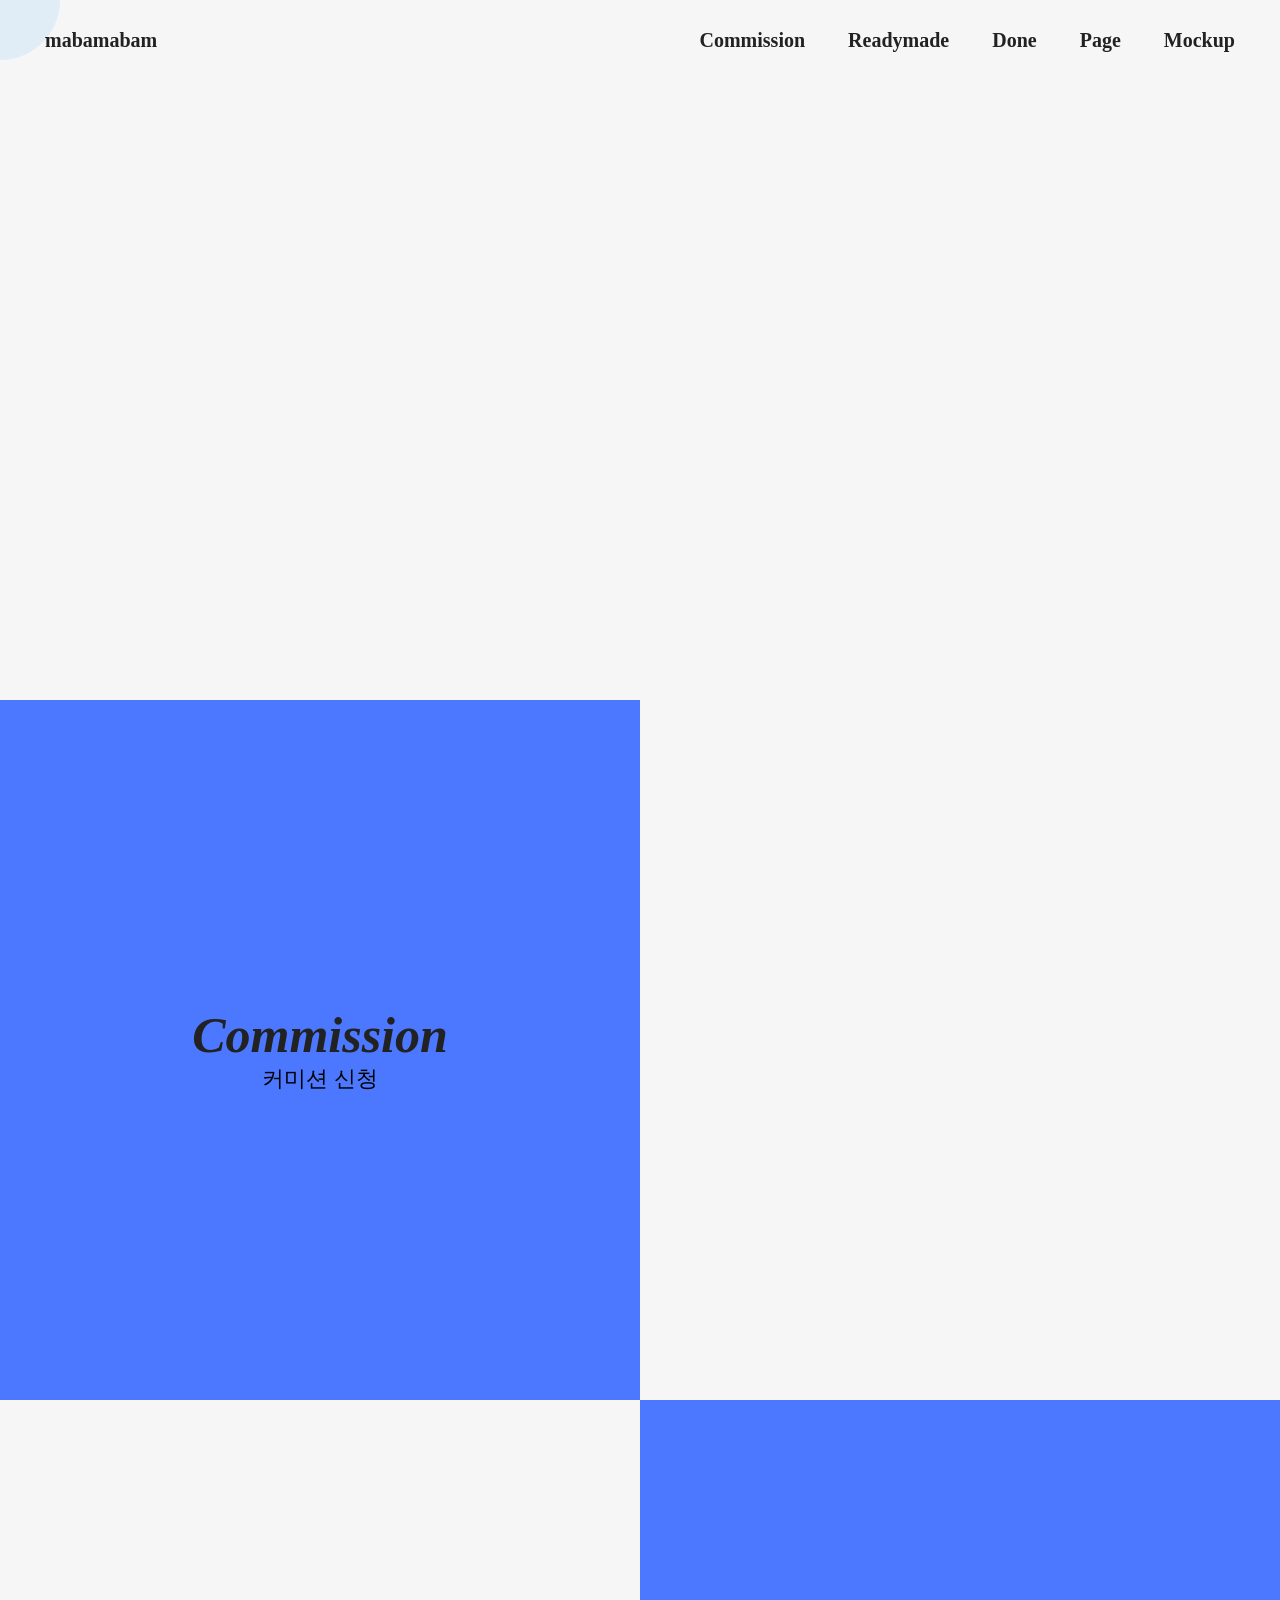
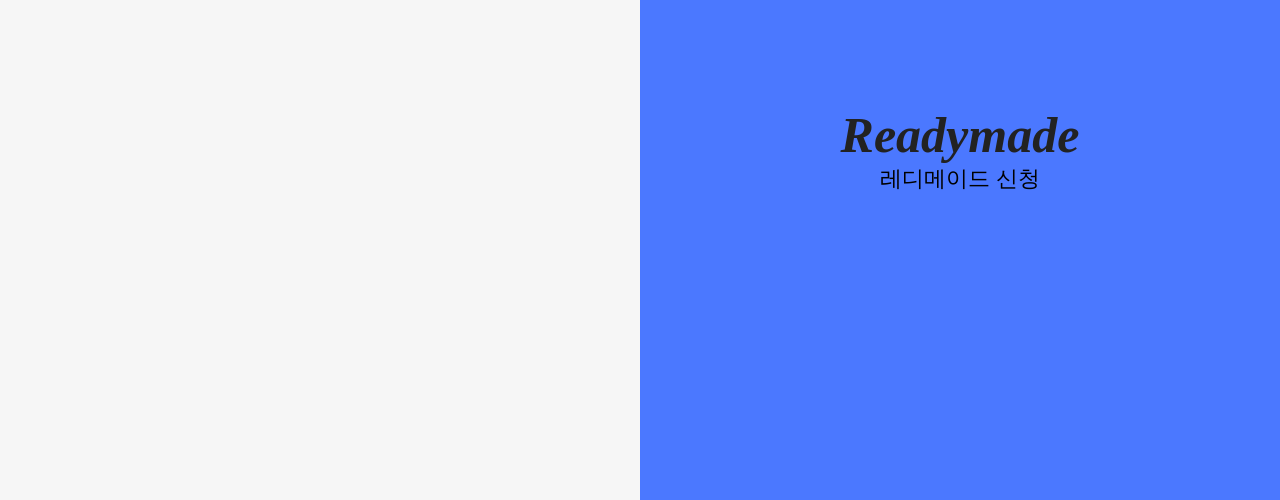
==== index.html @ e244fecd "Add files via upload" ====
<!DOCTYPE html>
<html lang="ko">
<head>
    <meta charset="UTF-8">
    <meta name="viewport" content="width=device-width, initial-scale=1.0">
    <link rel="preconnect" href="https://fonts.googleapis.com">
    <link rel="preconnect" href="https://fonts.gstatic.com" crossorigin>
    <link href="https://fonts.googleapis.com/css2?family=Inter:ital,opsz,wght@0,14..32,100..900;1,14..32,100..900&family=Noto+Sans+JP:wght@100..900&display=swap" rel="stylesheet">
    <title>mabamarchive</title>
    <link rel="stylesheet" href="css/mainstyle.css" type="text/css">
    <script src="js/javascript.js"></script>
</head>
<body>
    <div class="cursor-glow"></div>
    <div class="bg"></div>

    <header>
        <a href="index.html">mabamabam</a>
        <div id="header">
            <a href="commission.html">Commission</a>
            <a href="readymade.html">Readymade</a>
            <a href="done.html">Done</a>
            <a href="page.html">Page</a>
            <a href="mockup.html">Mockup</a>
        </div>
    </header>
    <div class="blank"></div>
    <!-- <div id="main_done">
        <h1>Done</h1>
        <div class="gallery">
            <div class="hover-left"></div>
            <div class="hover-right"></div>
            <div class="slider">
                <div class="card">
                    <img src="img/cover5.png"/>
                    <div class="align">
                        <h4>마감과 영업 종료 사이</h4>
                    </div>
                    <h4 class="lighter">A5 | 홀로그램박 | 장표지 및 차례</h4>
                </div>
                <div class="card">
                    <img src="img/cover1.png"/>
                    <div class="align">
                        <h4>Icarus</h4>
                    </div>
                    <h4 class="lighter">B6 | 책날개</h4>
                </div>
                <div class="card">
                    <img src="img/cover2.png"/>
                    <div class="align">
                        <h4>계절 틈새로</h4>
                    </div>
                    <h4 class="lighter">B6 | 책날개</h4>
                </div>
                <div class="card">
                    <img src="img/cover3.png"/>
                    <div class="align">
                        <h4>막간</h4>
                    </div>
                    <h4 class="lighter">B6 | 중철 | 글엽서</h4>
                </div>
                <div class="card">
                    <img src="img/cover4.png"/>
                    <div class="align">
                        <h4>防波堤</h4>
                    </div>
                    <h4 class="lighter">A5 | 책날개 | 장표지 및 차례</h4>
                </div>
            </div>
        </div>
    </div> -->
    <div>
        <div id="main_resume">
            <div class="box12">
                <h1 class="type1"><a href="commission.html">Commission</a></h1>
                <h2 class="type2">커미션 신청</h2>
            </div>
            <div class="box12re"></div>
        </div>
        <div id="main_resume">
            <div class="box12re"></div>
            <div class="box12">
                <h1 class="type1"><a href="readymade.html">Readymade</a></h1>
                <h2 class="type2">레디메이드 신청</h2>
            </div>
        </div>
    </div>
    <!-- <footer>
        <h3>
            <a href="https://www.postype.com/@mabamabam" target="_blank" class="foottype">postypepage</a>
            |
            <a href="https://open.kakao.com/me/mabam" target="_blank" class="foottype">kakao openchat (click!)</a>
        </h3>
        <h3>
            <a class="foottype">ⓒ 2026. mabamabam All rights reserved.</a>
        </h3>
        <h3>
            <a class="foottype">mail contact: 0inho_@naver.com</a>
        </h3>
    </footer> -->
</body>
</html>
---- css/mainstyle.css ----
* {padding: 0; margin: 0; letter-spacing: -6%; box-sizing: border-box;}
a {text-decoration: none; color: #222;}

/* 마우스 */
.cursor-glow{
    position: fixed;
    width: 120px;
    height: 120px;
    border-radius: 50%;

    background:#4B78FF;;
    pointer-events: none;
    mix-blend-mode:color-burn;

    z-index: 10001;

    left: 0;
    top: 0;

    transform: translate(-50%, -50%);
    transition: transform 0.08s linear;
}

/* 배경 */
.bg{
    position:fixed;
    inset:0;
    background:url(../img/yellowmabam.svg);
    background-size: contain;
    background-repeat: no-repeat;
    background-position: center;
    will-change: transform;
    mix-blend-mode: multiply;
    z-index: -1;
    transition: 1s ease;
}

.blank {
    width: 100%;
    height: 700px;
}

/* 헤더 */
header>a {
    font-weight: 800;
    font-size: 20px;
}

header {
    position: fixed;
    top: 0;
    left: 0;
    width: 100%;
    height: 80px;
    padding: 0 45px;
    display: flex;
    flex-direction: row;
    justify-content: space-between;
    align-items: center;
    letter-spacing: -5%;
    z-index: 9999;
}

#header {
    width: 45%;
    display: flex;
    flex-direction: row;
    justify-content: space-between;
}

#header>a {
    display: block;
    font-weight: 700;
    font-size: 20px;
}

#header>a:hover {
    transition: all 0.2s ease;
    color: #4B78FF;
}

h1 {
    font-size: 50px;
    font-style: italic;
}

h2 {
    font-size: 22px;

}

.type2 {
    font-weight: 500;
}

h3 {
    font-size: 20px;
    font-weight: 600;
    color: #f6f6f650;
}

h3>a {
    color: #f6f6f688;
}

h3>a:hover {
    color: #f6f6f6;
}

h4 {
    font-size: 24px;
    margin-bottom: 5px;
}

.align {
    padding: 0 10px;
    display: flex;
    flex-direction: row;
    justify-content: space-between;
}

.lighter {
    padding: 0 10px;
    font-size: 21px;
    font-weight: 400;
    color: #22222280;
}


/* body */
body {
    background-color: #f6f6f6;
}

#main_done {
    width: auto;
    height: 1340px;
    padding: 230px 200px 128px 200px;
}


.gallery {
    width: auto;
    height: 1110px;
    position: relative;
    margin: auto;
    perspective: 2000px;
    overflow: hidden;
}

.slider{
    width: auto;
    height: 900px;
    position: relative;
    transform-style: preserve-3d;
}

.card {
    position: absolute;
    width: 372px;
    height: 700px;
    left: 50%;
    top: 50%;
    transition: 0.8s ease;
    box-shadow: none;
    border-radius:12px;
}

.card img {
    width: 372px;
    height: 512px;
    object-fit: cover;
    border-radius: 12px;
    display: block;
    box-shadow: 0 20px 40px rgba(0,0,0,0.18);
    margin-bottom: 20px;
}

.left {
    transform:
        translate(-140%, -50%)
        scale(0.85)
        rotateY(35deg)
        translateZ(-150px);

    opacity: 0.9;
    filter: blur(3px);
}

.center{
    transform:
      translate(-50%, -50%)
      scale(1)
      translateZ(150px);
  
    opacity:1;
    filter:none;  
    z-index:10;
}

.right{
    transform:
      translate(40%, -50%)
      scale(0.85)
      rotateY(-35deg)
      translateZ(-150px);
  
    opacity:0.9;
    filter:blur(3px);
} 

.hidden{
    opacity:0;
    transform:
    translate(-50%, -50%)
    scale(0.7)
    translateZ(-500px);

    pointer-events:none;
    filter:blur(5px);
    z-index:-1;
}

.hover-left{
    position:absolute;
  
    left:0;
    top:0;
  
    width:30%;
    height:100%;
  
    z-index:100;
}
  
.hover-right{
    position:absolute;
  
    right:0;
    top:0;
  
    width:30%;
    height:100%;
  
    z-index:100;
}


/* main_resume */
#main_resume {
    display: flex;
    justify-content: space-between;
    align-items: center;
    overflow: hidden;
}

.box12 {
    width: 50%;
    height: 700px;
    background-color: #4B78FF;
    cursor: pointer;
    display: flex;
    flex-direction: column;
    justify-content: center;
    align-items: center;
}

.box12:hover {
    animation: shake-jelly 1s ease;
}

/* 
@keyframes shake {
    0%   { transform: translateX(0); }
    10%  { transform: translateX(-3px) rotate(-2deg); }
    20%  { transform: translateX(3px) rotate(2deg); }
    30%  { transform: translateX(-3px) rotate(-2deg); }
    40%  { transform: translateX(3px) rotate(2deg); }
    50%  { transform: translateX(-2px) rotate(-1deg); }
    60%  { transform: translateX(2px) rotate(1deg); }
    70%  { transform: translateX(-2px) rotate(-1deg); }
    80%  { transform: translateX(2px) rotate(1deg); }
    90%  { transform: translateX(-1px); }
    100% { transform: translateX(0); }
  } */

@keyframes shake-jelly {
    0% { transform: rotate(0); }
    15% { transform: rotate(-8deg); }
    30% { transform: rotate(6deg); }
    45% { transform: rotate(-4deg); }
    60% { transform: rotate(3deg); }
    75% { transform: rotate(-2deg); }
    100% { transform: rotate(0); }
}




/* footer */
footer {
    width: auto;
    height: 90px;
    padding: 0px 30px;
    margin-top: 162px;
    /* background-color: #4B78FF; */
    display: flex;
    justify-content: space-between;
    align-items: center;
    font-style: italic;
}
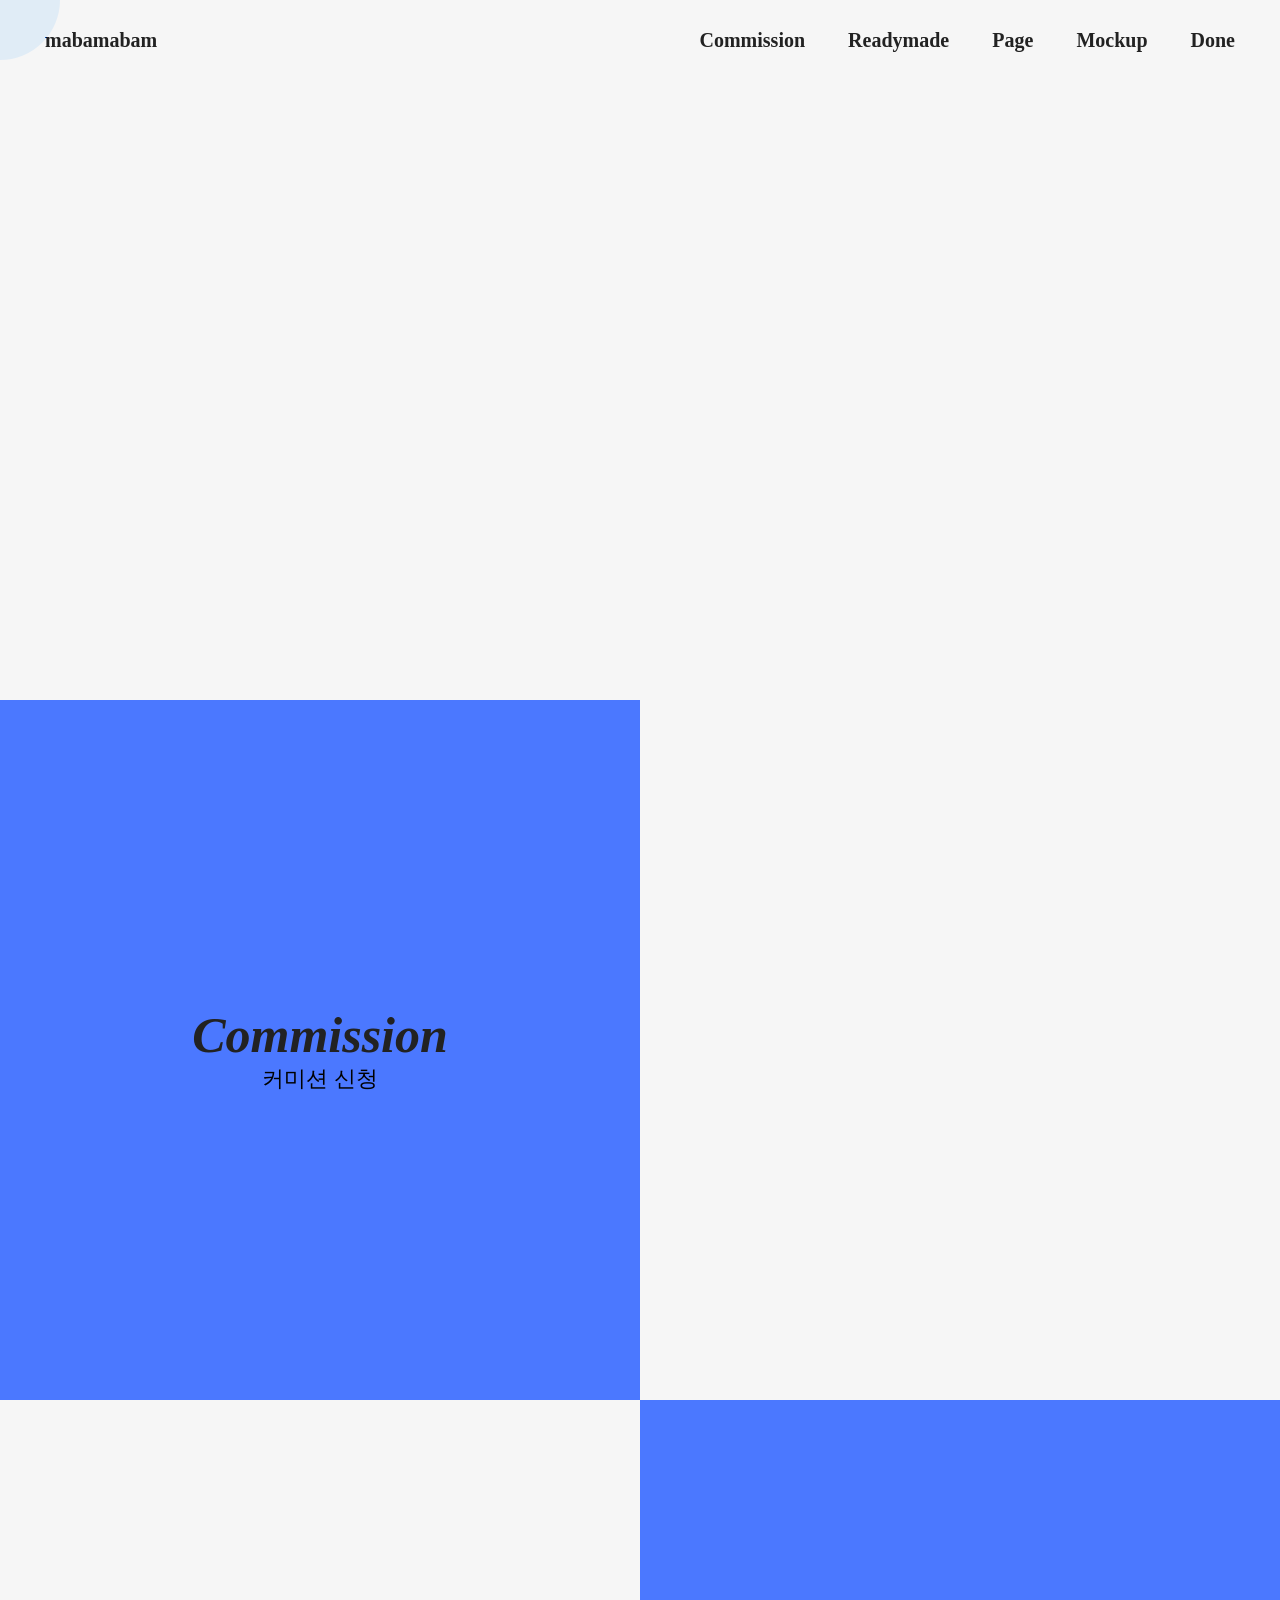
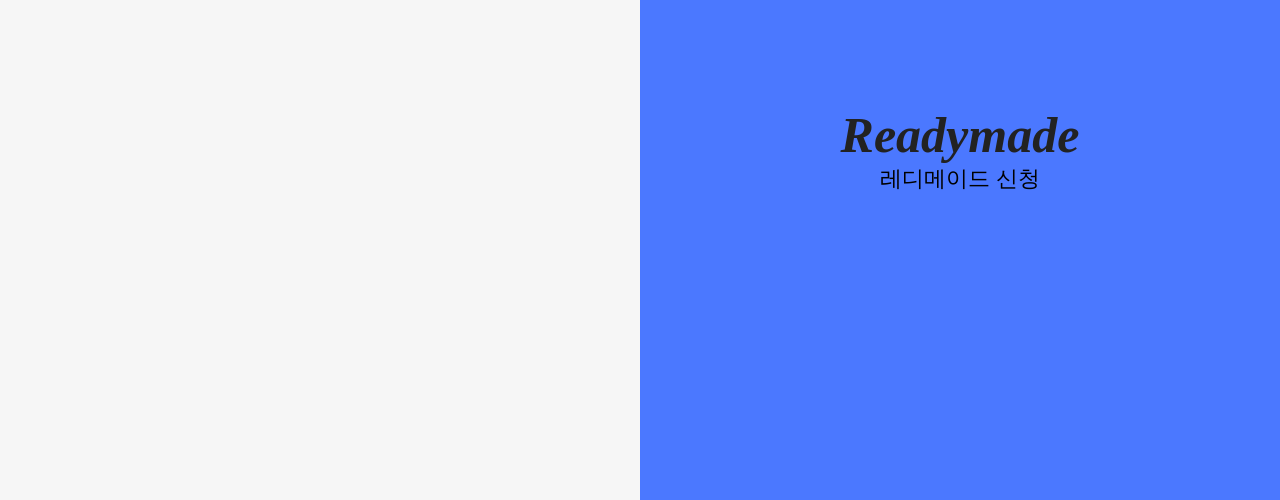
==== commit 21f3eae7: "Update index.html" ====
--- a/index.html
+++ b/index.html
@@ -6,6 +6,8 @@
     <link rel="preconnect" href="https://fonts.googleapis.com">
     <link rel="preconnect" href="https://fonts.gstatic.com" crossorigin>
     <link href="https://fonts.googleapis.com/css2?family=Inter:ital,opsz,wght@0,14..32,100..900;1,14..32,100..900&family=Noto+Sans+JP:wght@100..900&display=swap" rel="stylesheet">
+    <link rel="icon" href="img/mabam.svg" type="image/x-icon">
+    <link rel="shortcut icon" href="img/mabam.svg" type="image/x-icon">
     <title>mabamarchive</title>
     <link rel="stylesheet" href="css/mainstyle.css" type="text/css">
     <script src="js/javascript.js"></script>
@@ -19,56 +21,19 @@
         <div id="header">
             <a href="commission.html">Commission</a>
             <a href="readymade.html">Readymade</a>
-            <a href="done.html">Done</a>
             <a href="page.html">Page</a>
             <a href="mockup.html">Mockup</a>
+            <a href="done.html">Done</a>
+        </div>
+        <div id="mobileheader">
+            <a href="commission.html">📕</a>
+            <a href="readymade.html">📗</a>
+            <a href="page.html">📘</a>
+            <a href="mockup.html">📙</a>
+            <a href="done.html">📚</a>
         </div>
     </header>
     <div class="blank"></div>
-    <!-- <div id="main_done">
-        <h1>Done</h1>
-        <div class="gallery">
-            <div class="hover-left"></div>
-            <div class="hover-right"></div>
-            <div class="slider">
-                <div class="card">
-                    <img src="img/cover5.png"/>
-                    <div class="align">
-                        <h4>마감과 영업 종료 사이</h4>
-                    </div>
-                    <h4 class="lighter">A5 | 홀로그램박 | 장표지 및 차례</h4>
-                </div>
-                <div class="card">
-                    <img src="img/cover1.png"/>
-                    <div class="align">
-                        <h4>Icarus</h4>
-                    </div>
-                    <h4 class="lighter">B6 | 책날개</h4>
-                </div>
-                <div class="card">
-                    <img src="img/cover2.png"/>
-                    <div class="align">
-                        <h4>계절 틈새로</h4>
-                    </div>
-                    <h4 class="lighter">B6 | 책날개</h4>
-                </div>
-                <div class="card">
-                    <img src="img/cover3.png"/>
-                    <div class="align">
-                        <h4>막간</h4>
-                    </div>
-                    <h4 class="lighter">B6 | 중철 | 글엽서</h4>
-                </div>
-                <div class="card">
-                    <img src="img/cover4.png"/>
-                    <div class="align">
-                        <h4>防波堤</h4>
-                    </div>
-                    <h4 class="lighter">A5 | 책날개 | 장표지 및 차례</h4>
-                </div>
-            </div>
-        </div>
-    </div> -->
     <div>
         <div id="main_resume">
             <div class="box12">
@@ -85,18 +50,5 @@
             </div>
         </div>
     </div>
-    <!-- <footer>
-        <h3>
-            <a href="https://www.postype.com/@mabamabam" target="_blank" class="foottype">postypepage</a>
-            |
-            <a href="https://open.kakao.com/me/mabam" target="_blank" class="foottype">kakao openchat (click!)</a>
-        </h3>
-        <h3>
-            <a class="foottype">ⓒ 2026. mabamabam All rights reserved.</a>
-        </h3>
-        <h3>
-            <a class="foottype">mail contact: 0inho_@naver.com</a>
-        </h3>
-    </footer> -->
 </body>
-</html>+</html>
--- a/css/mainstyle.css
+++ b/css/mainstyle.css
@@ -1,5 +1,22 @@
 * {padding: 0; margin: 0; letter-spacing: -6%; box-sizing: border-box;}
 a {text-decoration: none; color: #222;}
+
+
+/* 스크롤 숨기기 */
+html::-webkit-scrollbar {
+    display: none;
+}
+
+/* Firefox */
+html {
+  scrollbar-width: none;
+}
+
+/* IE */
+html{
+  -ms-overflow-style: none;
+}
+
 
 /* 마우스 */
 .cursor-glow{
@@ -66,6 +83,10 @@
     display: flex;
     flex-direction: row;
     justify-content: space-between;
+}
+
+#mobileheader {
+    display: none;
 }
 
 #header>a {
@@ -308,4 +329,242 @@
     justify-content: space-between;
     align-items: center;
     font-style: italic;
-}+}
+
+
+
+
+
+
+
+/* 반응형 */
+@media (max-width: 500px) {
+    .cursor-glow {
+        display: none;
+    }
+
+    #mobileheader {
+        width: 50%;
+        display: flex;
+        flex-direction: row;
+        justify-content: space-between;
+    }
+
+    #header {
+        display: none;
+    }
+
+    header>a {
+        font-weight: 800;
+        font-size: 15px;
+    }
+
+    header {
+        position: fixed;
+        top: 0;
+        left: 0;
+        width: 100%;
+        height: 60px;
+        padding: 0 20px;
+        display: flex;
+        flex-direction: row;
+        justify-content: space-between;
+        align-items: center;
+        letter-spacing: -5%;
+        z-index: 9999;
+    }
+
+    #header>a {
+        display: block;
+        font-weight: 700;
+        font-size: 15px;
+    }
+
+    #header>a:hover {
+        transition: all 0.2s ease;
+        color: #4B78FF;
+    }
+
+    h1 {
+        font-size: 30px;
+        font-style: italic;
+    }
+
+    h2 {
+        font-size: 18px;
+
+    }
+
+    .type2 {
+        font-weight: 500;
+    }
+
+    h3 {
+        font-size: 20px;
+        font-weight: 600;
+        color: #f6f6f650;
+    }
+
+    h3>a {
+        color: #f6f6f688;
+    }
+
+    h3>a:hover {
+        color: #f6f6f6;
+    }
+
+    h4 {
+        font-size: 24px;
+        margin-bottom: 5px;
+    }
+
+    .align {
+        padding: 0 10px;
+        display: flex;
+        flex-direction: row;
+        justify-content: space-between;
+    }
+
+    .lighter {
+        padding: 0 10px;
+        font-size: 21px;
+        font-weight: 400;
+        color: #22222280;
+    }
+
+    /* main_resume */
+    #main_resume {
+        display: flex;
+        justify-content: space-between;
+        align-items: center;
+        overflow: hidden;
+    }
+
+    .box12 {
+        width: 50%;
+        height: 270px;
+        background-color: #4B78FF;
+        cursor: pointer;
+        display: flex;
+        flex-direction: column;
+        justify-content: center;
+        align-items: center;
+    }
+
+    .box12:hover {
+        animation: shake-jelly 1s ease;
+    }
+
+
+
+}
+
+/* 태블릿 반응형 500-800 */
+@media (min-width: 501px) and (max-width: 1000px) {
+    .cursor-glow {
+        display: none;
+    }
+    
+    header>a {
+        font-weight: 800;
+        font-size: 15px;
+    }
+
+    header {
+        position: fixed;
+        top: 0;
+        left: 0;
+        width: 100%;
+        height: 60px;
+        padding: 0 20px;
+        display: flex;
+        flex-direction: row;
+        justify-content: space-between;
+        align-items: center;
+        letter-spacing: -5%;
+        z-index: 9999;
+    }
+
+    #header {
+        width: 70%;
+        display: flex;
+        flex-direction: row;
+        justify-content: space-between;
+    }
+
+    #header>a {
+        display: block;
+        font-weight: 700;
+        font-size: 15px;
+    }
+
+    #header>a:hover {
+        transition: all 0.2s ease;
+        color: #4B78FF;
+    }
+
+    h1 {
+        font-size: 30px;
+        position: relative;
+        line-height: 50px;
+    }
+
+    h2 {
+        font-size: 18px;
+        width: fit-content;
+    }
+
+    .type2 {
+        font-weight: 500;
+    }
+
+    h3 {
+        font-size: 20px;
+        font-weight: 600;
+        color: #f6f6f650;
+    }
+
+    h3>a {
+        color: #f6f6f688;
+    }
+
+    h3>a:hover {
+        color: #f6f6f6;
+    }
+
+    h4 {
+        font-size: 24px;
+        margin-bottom: 5px;
+    }
+
+    h5 {
+        font-size: 22px;
+        line-height: 32px;
+    }
+
+
+    h6 {
+        font-size: 16px;
+        font-weight: 400;
+        line-height: 25px;
+        margin-top: 10px;
+    }
+
+    p {
+        font-size: 15px;
+        font-weight: 400;
+        line-height: 28px;
+    }
+
+    .box12 {
+        width: 50%;
+        height: 300px;
+        background-color: #4B78FF;
+        cursor: pointer;
+        display: flex;
+        flex-direction: column;
+        justify-content: center;
+        align-items: center;
+    }
+
+}
